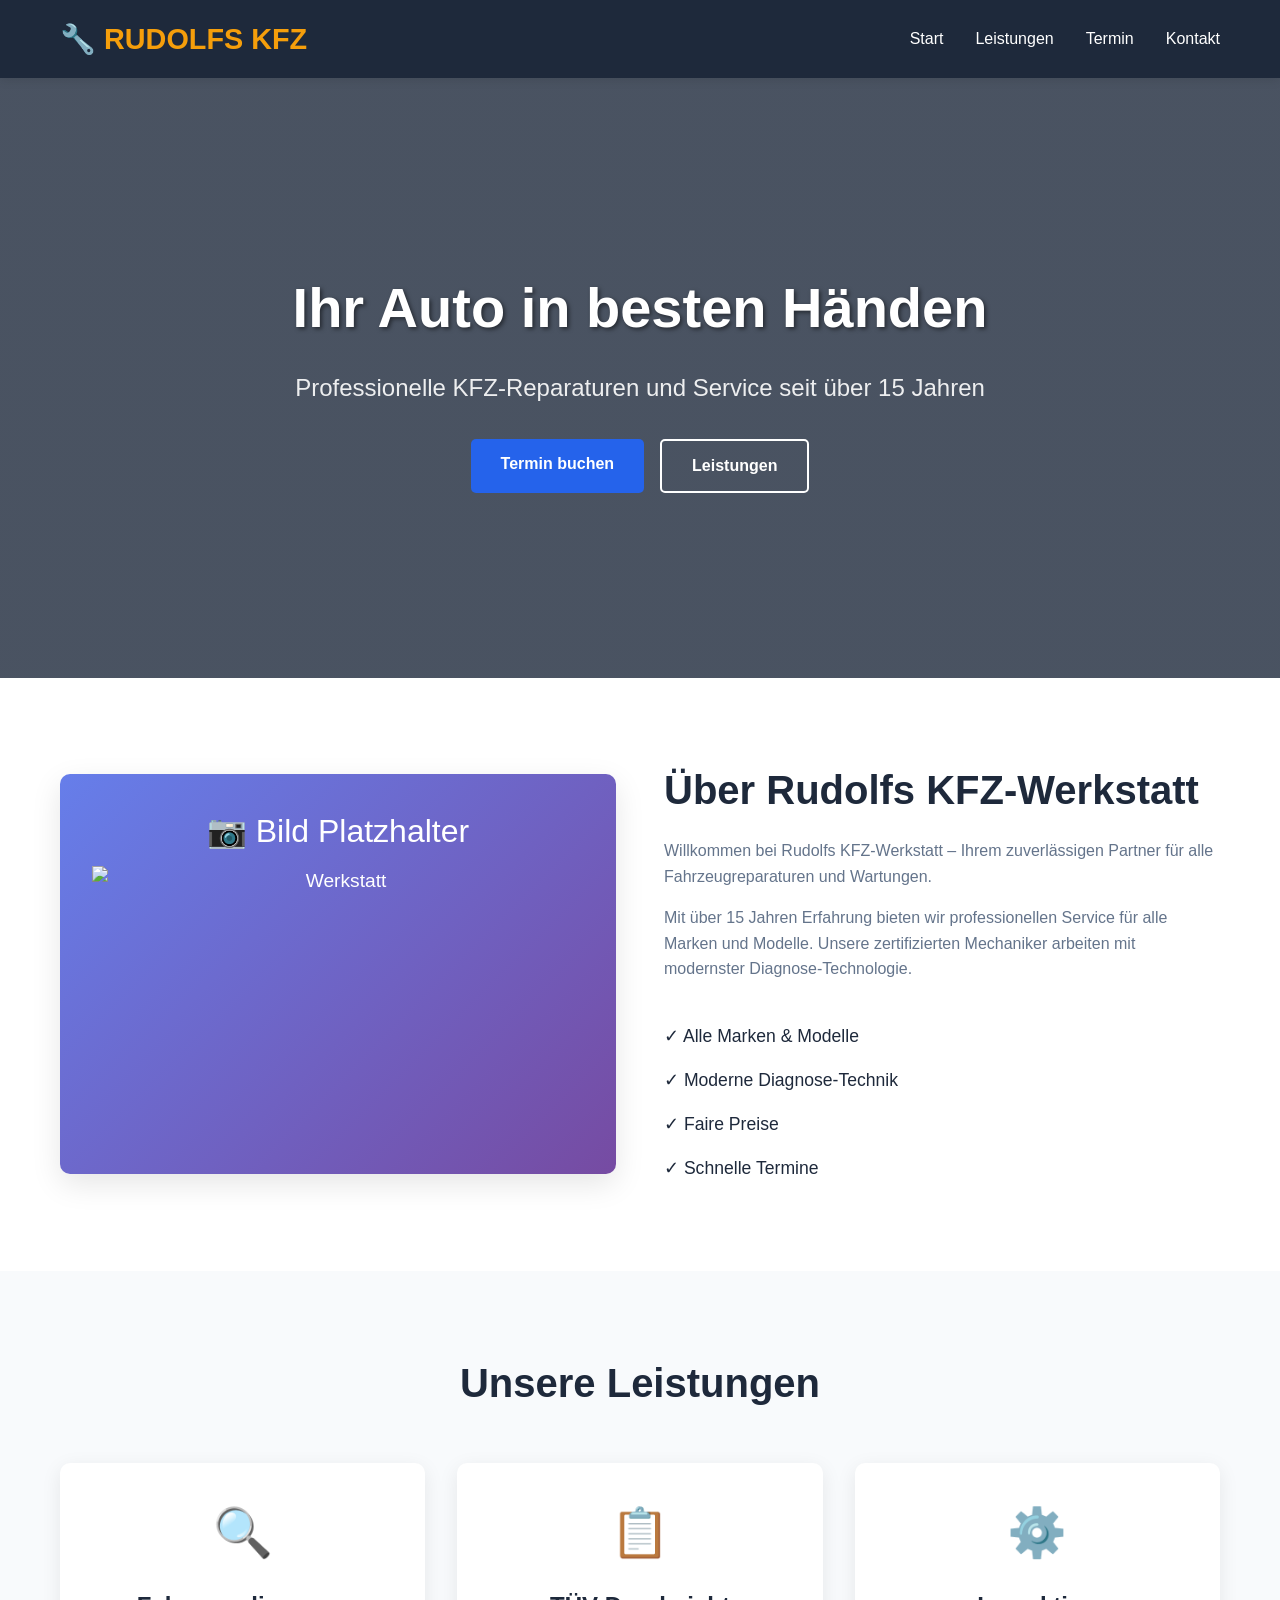
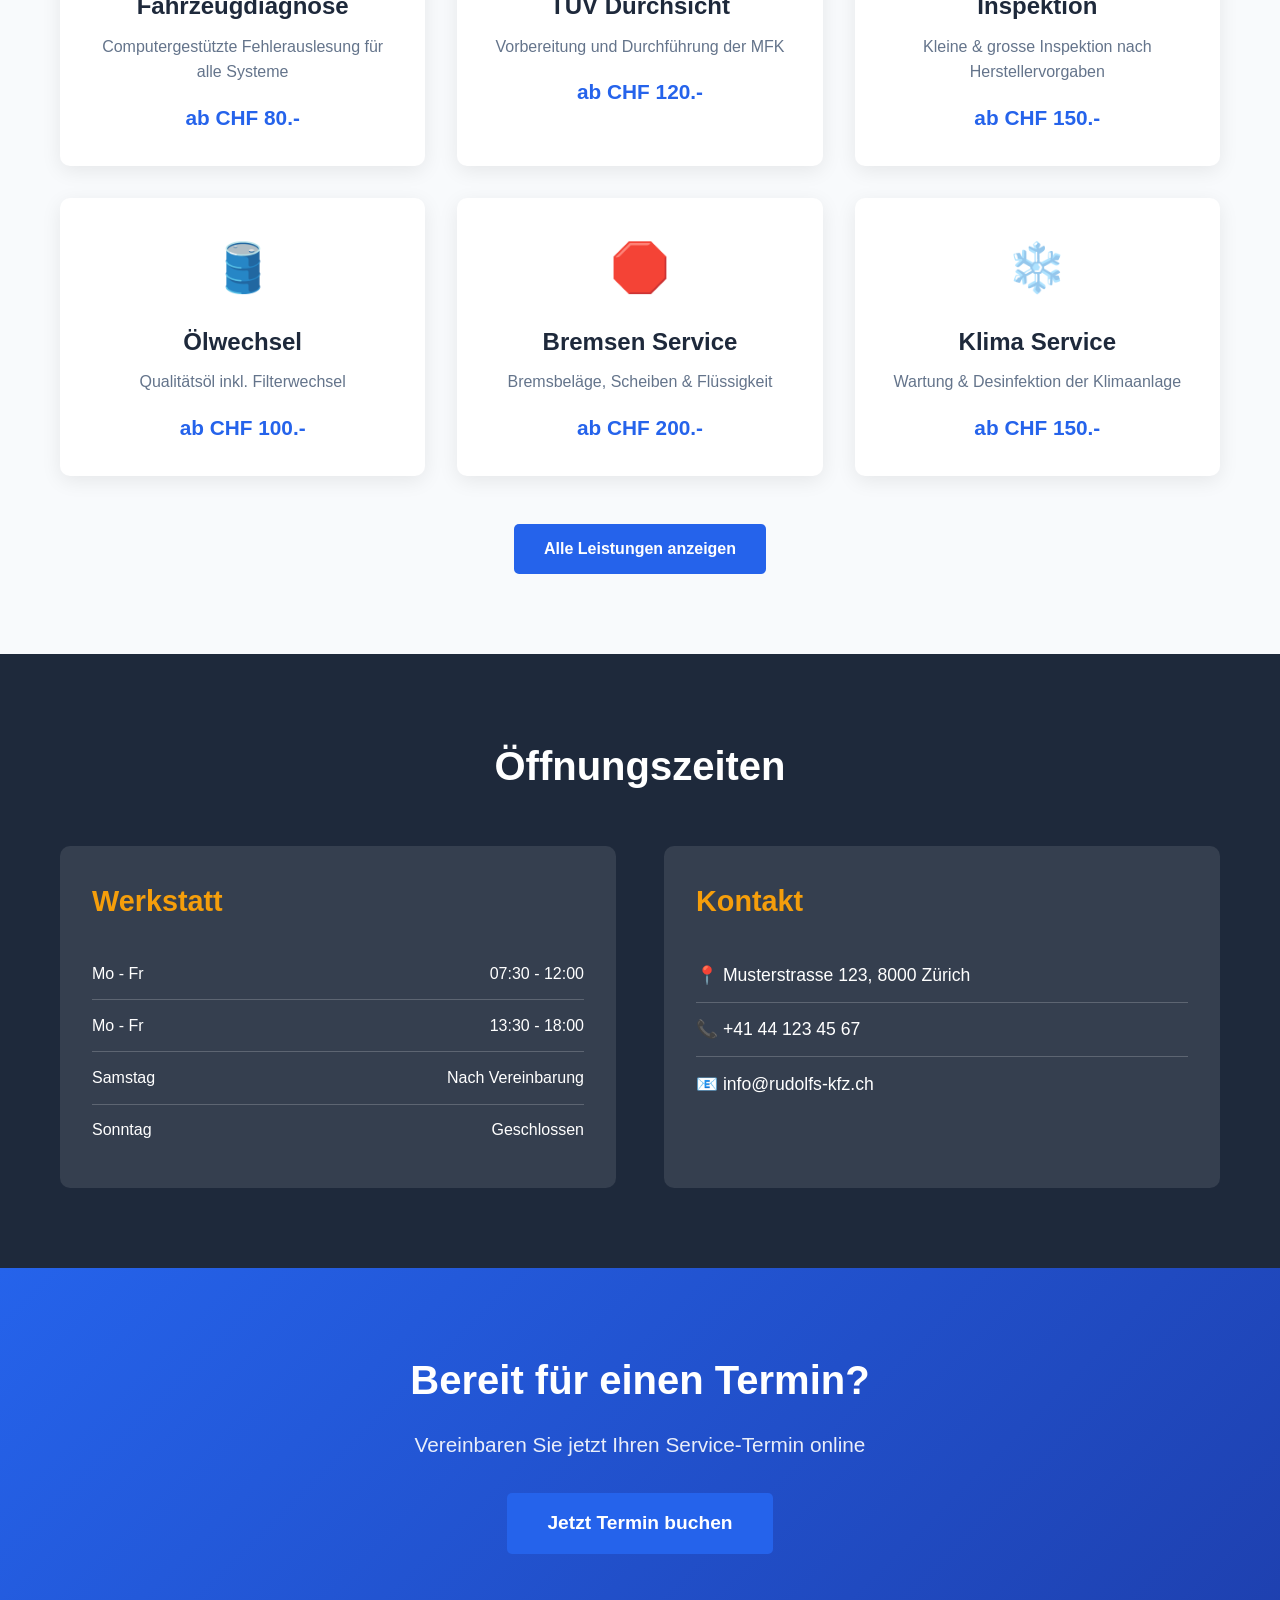
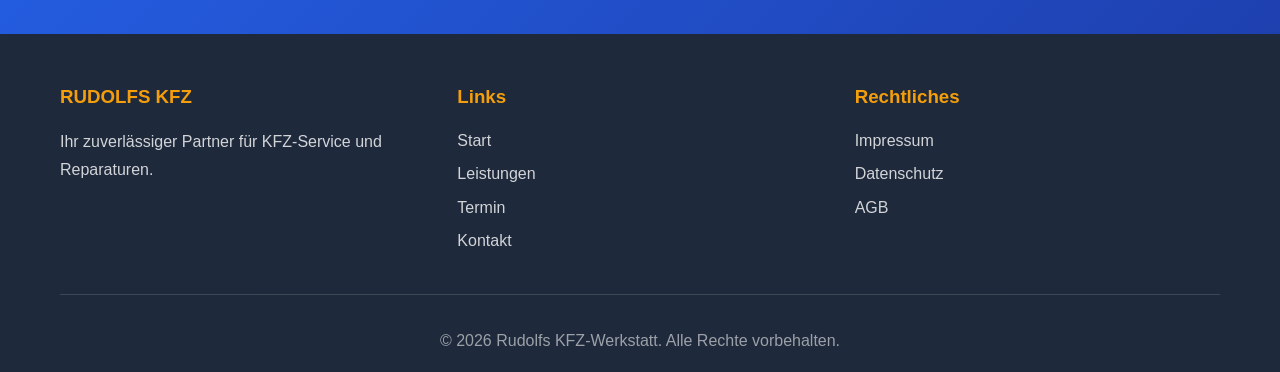
==== index.html @ c6a9ff49 "Rudolfs KFZ Website - Initial commit" ====
<!DOCTYPE html>
<html lang="de">
<head>
    <meta charset="UTF-8">
    <meta name="viewport" content="width=device-width, initial-scale=1.0">
    <title>Rudolfs KFZ-Werkstatt | Ihr Partner für Autoservice</title>
    <link rel="stylesheet" href="css/style.css">
    <link rel="stylesheet" href="css/responsive.css">
</head>
<body>
    <!-- Navigation -->
    <nav class="navbar">
        <div class="container">
            <div class="logo">
                <h1>🔧 RUDOLFS KFZ</h1>
            </div>
            <ul class="nav-links">
                <li><a href="index.html">Start</a></li>
                <li><a href="services.html">Leistungen</a></li>
                <li><a href="booking.html">Termin</a></li>
                <li><a href="contact.html">Kontakt</a></li>
            </ul>
            <div class="burger">
                <div class="line1"></div>
                <div class="line2"></div>
                <div class="line3"></div>
            </div>
        </div>
    </nav>

    <!-- Hero Section -->
    <section class="hero">
        <div class="hero-overlay"></div>
        <div class="container hero-content">
            <h1>Ihr Auto in besten Händen</h1>
            <p>Professionelle KFZ-Reparaturen und Service seit über 15 Jahren</p>
            <div class="hero-buttons">
                <a href="booking.html" class="btn btn-primary">Termin buchen</a>
                <a href="services.html" class="btn btn-secondary">Leistungen</a>
            </div>
        </div>
    </section>

    <!-- Über Uns -->
    <section class="about">
        <div class="container">
            <div class="about-grid">
                <div class="about-image">
                    <img src="images/werkstatt-placeholder.jpg" alt="Werkstatt" class="placeholder-img">
                </div>
                <div class="about-text">
                    <h2>Über Rudolfs KFZ-Werkstatt</h2>
                    <p>Willkommen bei Rudolfs KFZ-Werkstatt – Ihrem zuverlässigen Partner für alle Fahrzeugreparaturen und Wartungen.</p>
                    <p>Mit über 15 Jahren Erfahrung bieten wir professionellen Service für alle Marken und Modelle. Unsere zertifizierten Mechaniker arbeiten mit modernster Diagnose-Technologie.</p>
                    <ul class="features">
                        <li>✓ Alle Marken & Modelle</li>
                        <li>✓ Moderne Diagnose-Technik</li>
                        <li>✓ Faire Preise</li>
                        <li>✓ Schnelle Termine</li>
                    </ul>
                </div>
            </div>
        </div>
    </section>

    <!-- Leistungen -->
    <section class="services-preview">
        <div class="container">
            <h2>Unsere Leistungen</h2>
            <div class="services-grid">
                <div class="service-card">
                    <div class="service-icon">🔍</div>
                    <h3>Fahrzeugdiagnose</h3>
                    <p>Computergestützte Fehlerauslesung für alle Systeme</p>
                    <span class="price">ab CHF 80.-</span>
                </div>
                <div class="service-card">
                    <div class="service-icon">📋</div>
                    <h3>TÜV Durchsicht</h3>
                    <p>Vorbereitung und Durchführung der MFK</p>
                    <span class="price">ab CHF 120.-</span>
                </div>
                <div class="service-card">
                    <div class="service-icon">⚙️</div>
                    <h3>Inspektion</h3>
                    <p>Kleine & grosse Inspektion nach Herstellervorgaben</p>
                    <span class="price">ab CHF 150.-</span>
                </div>
                <div class="service-card">
                    <div class="service-icon">🛢️</div>
                    <h3>Ölwechsel</h3>
                    <p>Qualitätsöl inkl. Filterwechsel</p>
                    <span class="price">ab CHF 100.-</span>
                </div>
                <div class="service-card">
                    <div class="service-icon">🛑</div>
                    <h3>Bremsen Service</h3>
                    <p>Bremsbeläge, Scheiben & Flüssigkeit</p>
                    <span class="price">ab CHF 200.-</span>
                </div>
                <div class="service-card">
                    <div class="service-icon">❄️</div>
                    <h3>Klima Service</h3>
                    <p>Wartung & Desinfektion der Klimaanlage</p>
                    <span class="price">ab CHF 150.-</span>
                </div>
            </div>
            <div class="services-cta">
                <a href="services.html" class="btn btn-primary">Alle Leistungen anzeigen</a>
            </div>
        </div>
    </section>

    <!-- Öffnungszeiten -->
    <section class="opening-hours">
        <div class="container">
            <h2>Öffnungszeiten</h2>
            <div class="hours-grid">
                <div class="hours-card">
                    <h3>Werkstatt</h3>
                    <ul>
                        <li><span>Mo - Fr</span><span>07:30 - 12:00</span></li>
                        <li><span>Mo - Fr</span><span>13:30 - 18:00</span></li>
                        <li><span>Samstag</span><span>Nach Vereinbarung</span></li>
                        <li><span>Sonntag</span><span>Geschlossen</span></li>
                    </ul>
                </div>
                <div class="hours-card">
                    <h3>Kontakt</h3>
                    <ul class="contact-info">
                        <li>📍 Musterstrasse 123, 8000 Zürich</li>
                        <li>📞 +41 44 123 45 67</li>
                        <li>📧 info@rudolfs-kfz.ch</li>
                    </ul>
                </div>
            </div>
        </div>
    </section>

    <!-- CTA Section -->
    <section class="cta">
        <div class="container">
            <h2>Bereit für einen Termin?</h2>
            <p>Vereinbaren Sie jetzt Ihren Service-Termin online</p>
            <a href="booking.html" class="btn btn-primary btn-large">Jetzt Termin buchen</a>
        </div>
    </section>

    <!-- Footer -->
    <footer class="footer">
        <div class="container">
            <div class="footer-grid">
                <div class="footer-col">
                    <h3>RUDOLFS KFZ</h3>
                    <p>Ihr zuverlässiger Partner für KFZ-Service und Reparaturen.</p>
                </div>
                <div class="footer-col">
                    <h3>Links</h3>
                    <ul>
                        <li><a href="index.html">Start</a></li>
                        <li><a href="services.html">Leistungen</a></li>
                        <li><a href="booking.html">Termin</a></li>
                        <li><a href="contact.html">Kontakt</a></li>
                    </ul>
                </div>
                <div class="footer-col">
                    <h3>Rechtliches</h3>
                    <ul>
                        <li><a href="#">Impressum</a></li>
                        <li><a href="#">Datenschutz</a></li>
                        <li><a href="#">AGB</a></li>
                    </ul>
                </div>
            </div>
            <div class="footer-bottom">
                <p>&copy; 2026 Rudolfs KFZ-Werkstatt. Alle Rechte vorbehalten.</p>
            </div>
        </div>
    </footer>

    <script src="js/main.js"></script>
</body>
</html>
---- css/style.css ----
/* ===== GLOBAL STYLES ===== */
* {
    margin: 0;
    padding: 0;
    box-sizing: border-box;
}

:root {
    --primary-color: #2563eb;
    --primary-dark: #1e40af;
    --secondary-color: #64748b;
    --dark-color: #1e293b;
    --light-color: #f8fafc;
    --accent-color: #f59e0b;
    --success-color: #10b981;
    --text-color: #334155;
    --border-color: #e2e8f0;
}

body {
    font-family: 'Segoe UI', Tahoma, Geneva, Verdana, sans-serif;
    line-height: 1.6;
    color: var(--text-color);
    background-color: var(--light-color);
}

.container {
    max-width: 1200px;
    margin: 0 auto;
    padding: 0 20px;
}

/* ===== NAVIGATION ===== */
.navbar {
    background: var(--dark-color);
    color: white;
    padding: 1rem 0;
    position: sticky;
    top: 0;
    z-index: 1000;
    box-shadow: 0 2px 10px rgba(0,0,0,0.1);
}

.navbar .container {
    display: flex;
    justify-content: space-between;
    align-items: center;
}

.logo h1 {
    font-size: 1.8rem;
    color: var(--accent-color);
}

.nav-links {
    display: flex;
    list-style: none;
    gap: 2rem;
}

.nav-links a {
    color: white;
    text-decoration: none;
    font-weight: 500;
    transition: color 0.3s;
}

.nav-links a:hover {
    color: var(--accent-color);
}

.burger {
    display: none;
    cursor: pointer;
}

.burger div {
    width: 25px;
    height: 3px;
    background: white;
    margin: 5px;
    transition: all 0.3s;
}

/* ===== HERO SECTION ===== */
.hero {
    background: linear-gradient(rgba(30, 41, 59, 0.8), rgba(30, 41, 59, 0.8)), 
                url('../images/hero-placeholder.jpg') center/cover;
    height: 600px;
    display: flex;
    align-items: center;
    text-align: center;
    color: white;
    position: relative;
}

.hero-content {
    width: 100%;
}

.hero h1 {
    font-size: 3.5rem;
    margin-bottom: 1rem;
    text-shadow: 2px 2px 4px rgba(0,0,0,0.5);
}

.hero p {
    font-size: 1.5rem;
    margin-bottom: 2rem;
    opacity: 0.9;
}

.hero-buttons {
    display: flex;
    gap: 1rem;
    justify-content: center;
    flex-wrap: wrap;
}

/* ===== BUTTONS ===== */
.btn {
    display: inline-block;
    padding: 12px 30px;
    border-radius: 5px;
    text-decoration: none;
    font-weight: 600;
    transition: all 0.3s;
    border: none;
    cursor: pointer;
    font-size: 1rem;
}

.btn-primary {
    background: var(--primary-color);
    color: white;
}

.btn-primary:hover {
    background: var(--primary-dark);
    transform: translateY(-2px);
    box-shadow: 0 4px 15px rgba(37, 99, 235, 0.3);
}

.btn-secondary {
    background: transparent;
    color: white;
    border: 2px solid white;
}

.btn-secondary:hover {
    background: white;
    color: var(--dark-color);
}

.btn-large {
    padding: 15px 40px;
    font-size: 1.2rem;
}

/* ===== ABOUT SECTION ===== */
.about {
    padding: 5rem 0;
    background: white;
}

.about-grid {
    display: grid;
    grid-template-columns: 1fr 1fr;
    gap: 3rem;
    align-items: center;
}

.about-image img {
    width: 100%;
    border-radius: 10px;
    box-shadow: 0 10px 30px rgba(0,0,0,0.1);
}

.placeholder-img {
    background: linear-gradient(135deg, #667eea 0%, #764ba2 100%);
    min-height: 400px;
    display: flex;
    align-items: center;
    justify-content: center;
    color: white;
    font-size: 1.2rem;
}

.about h2 {
    font-size: 2.5rem;
    color: var(--dark-color);
    margin-bottom: 1rem;
}

.about p {
    margin-bottom: 1rem;
    color: var(--secondary-color);
}

.features {
    list-style: none;
    margin-top: 2rem;
}

.features li {
    padding: 0.5rem 0;
    font-size: 1.1rem;
    color: var(--dark-color);
}

/* ===== SERVICES PREVIEW ===== */
.services-preview {
    padding: 5rem 0;
    background: var(--light-color);
}

.services-preview h2 {
    text-align: center;
    font-size: 2.5rem;
    color: var(--dark-color);
    margin-bottom: 3rem;
}

.services-grid {
    display: grid;
    grid-template-columns: repeat(auto-fit, minmax(300px, 1fr));
    gap: 2rem;
    margin-bottom: 3rem;
}

.service-card {
    background: white;
    padding: 2rem;
    border-radius: 10px;
    box-shadow: 0 5px 20px rgba(0,0,0,0.08);
    text-align: center;
    transition: transform 0.3s, box-shadow 0.3s;
}

.service-card:hover {
    transform: translateY(-10px);
    box-shadow: 0 15px 40px rgba(0,0,0,0.15);
}

.service-icon {
    font-size: 3rem;
    margin-bottom: 1rem;
}

.service-card h3 {
    font-size: 1.5rem;
    color: var(--dark-color);
    margin-bottom: 0.5rem;
}

.service-card p {
    color: var(--secondary-color);
    margin-bottom: 1rem;
}

.price {
    display: block;
    font-size: 1.3rem;
    color: var(--primary-color);
    font-weight: 700;
}

.services-cta {
    text-align: center;
}

/* ===== OPENING HOURS ===== */
.opening-hours {
    padding: 5rem 0;
    background: var(--dark-color);
    color: white;
}

.opening-hours h2 {
    text-align: center;
    font-size: 2.5rem;
    margin-bottom: 3rem;
}

.hours-grid {
    display: grid;
    grid-template-columns: 1fr 1fr;
    gap: 3rem;
}

.hours-card {
    background: rgba(255,255,255,0.1);
    padding: 2rem;
    border-radius: 10px;
}

.hours-card h3 {
    font-size: 1.8rem;
    margin-bottom: 1.5rem;
    color: var(--accent-color);
}

.hours-card ul {
    list-style: none;
}

.hours-card li {
    display: flex;
    justify-content: space-between;
    padding: 0.8rem 0;
    border-bottom: 1px solid rgba(255,255,255,0.2);
}

.hours-card li:last-child {
    border-bottom: none;
}

.contact-info {
    list-style: none;
}

.contact-info li {
    padding: 0.8rem 0;
    font-size: 1.1rem;
}

/* ===== CTA SECTION ===== */
.cta {
    padding: 5rem 0;
    background: linear-gradient(135deg, var(--primary-color), var(--primary-dark));
    text-align: center;
    color: white;
}

.cta h2 {
    font-size: 2.5rem;
    margin-bottom: 1rem;
}

.cta p {
    font-size: 1.3rem;
    margin-bottom: 2rem;
    opacity: 0.9;
}

/* ===== FOOTER ===== */
.footer {
    background: var(--dark-color);
    color: white;
    padding: 3rem 0 1rem;
}

.footer-grid {
    display: grid;
    grid-template-columns: repeat(auto-fit, minmax(250px, 1fr));
    gap: 2rem;
    margin-bottom: 2rem;
}

.footer h3 {
    color: var(--accent-color);
    margin-bottom: 1rem;
}

.footer p {
    opacity: 0.8;
    line-height: 1.8;
}

.footer ul {
    list-style: none;
}

.footer ul li {
    margin-bottom: 0.5rem;
}

.footer ul li a {
    color: white;
    text-decoration: none;
    opacity: 0.8;
    transition: opacity 0.3s;
}

.footer ul li a:hover {
    opacity: 1;
}

.footer-bottom {
    text-align: center;
    padding-top: 2rem;
    border-top: 1px solid rgba(255,255,255,0.2);
    opacity: 0.7;
}

/* ===== PLACEHOLDER IMAGES ===== */
.placeholder-img {
    background: linear-gradient(135deg, #667eea 0%, #764ba2 100%);
    display: flex;
    align-items: center;
    justify-content: center;
    color: white;
    font-size: 1.2rem;
    text-align: center;
    padding: 2rem;
}

.placeholder-img::before {
    content: '📷 Bild Platzhalter';
    display: block;
    margin-bottom: 0.5rem;
    font-size: 2rem;
}
---- css/responsive.css ----
/* ===== MOBILE NAVIGATION ===== */
@media screen and (max-width: 768px) {
    .nav-links {
        position: absolute;
        right: 0px;
        height: 92vh;
        top: 8vh;
        background-color: var(--dark-color);
        display: flex;
        flex-direction: column;
        align-items: center;
        width: 50%;
        transform: translateX(100%);
        transition: transform 0.5s ease-in;
        padding-top: 2rem;
    }
    
    .nav-links li {
        opacity: 0;
    }
    
    .burger {
        display: block;
    }
    
    .nav-active {
        transform: translateX(0%);
    }
    
    @keyframes navLinkFade {
        from {
            opacity: 0;
            transform: translateX(50px);
        }
        to {
            opacity: 1;
            transform: translateX(0px);
        }
    }
    
    .hero h1 {
        font-size: 2.5rem;
    }
    
    .hero p {
        font-size: 1.2rem;
    }
    
    .about-grid {
        grid-template-columns: 1fr;
    }
    
    .hours-grid {
        grid-template-columns: 1fr;
    }
    
    .services-grid {
        grid-template-columns: 1fr;
    }
}

@media screen and (max-width: 480px) {
    .hero h1 {
        font-size: 2rem;
    }
    
    .hero-buttons {
        flex-direction: column;
        gap: 0.5rem;
    }
    
    .btn {
        width: 100%;
        text-align: center;
    }
}
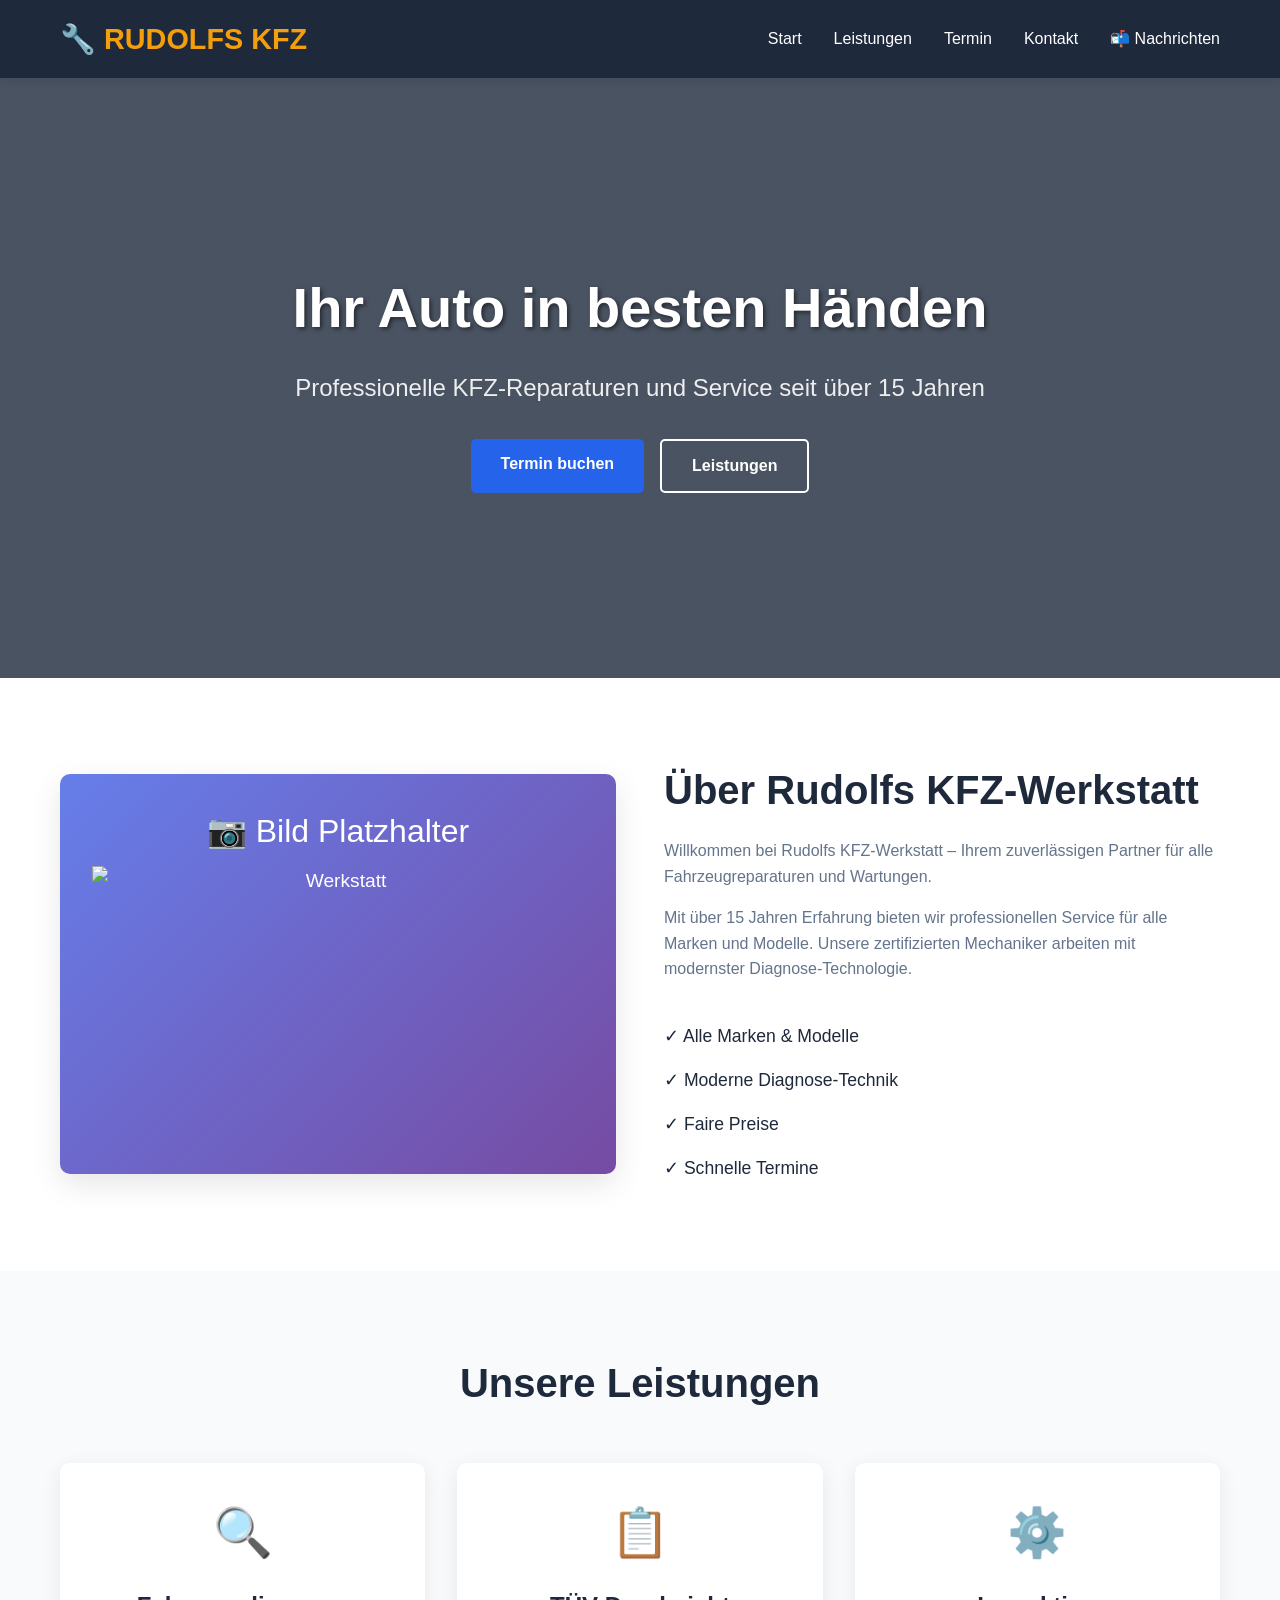
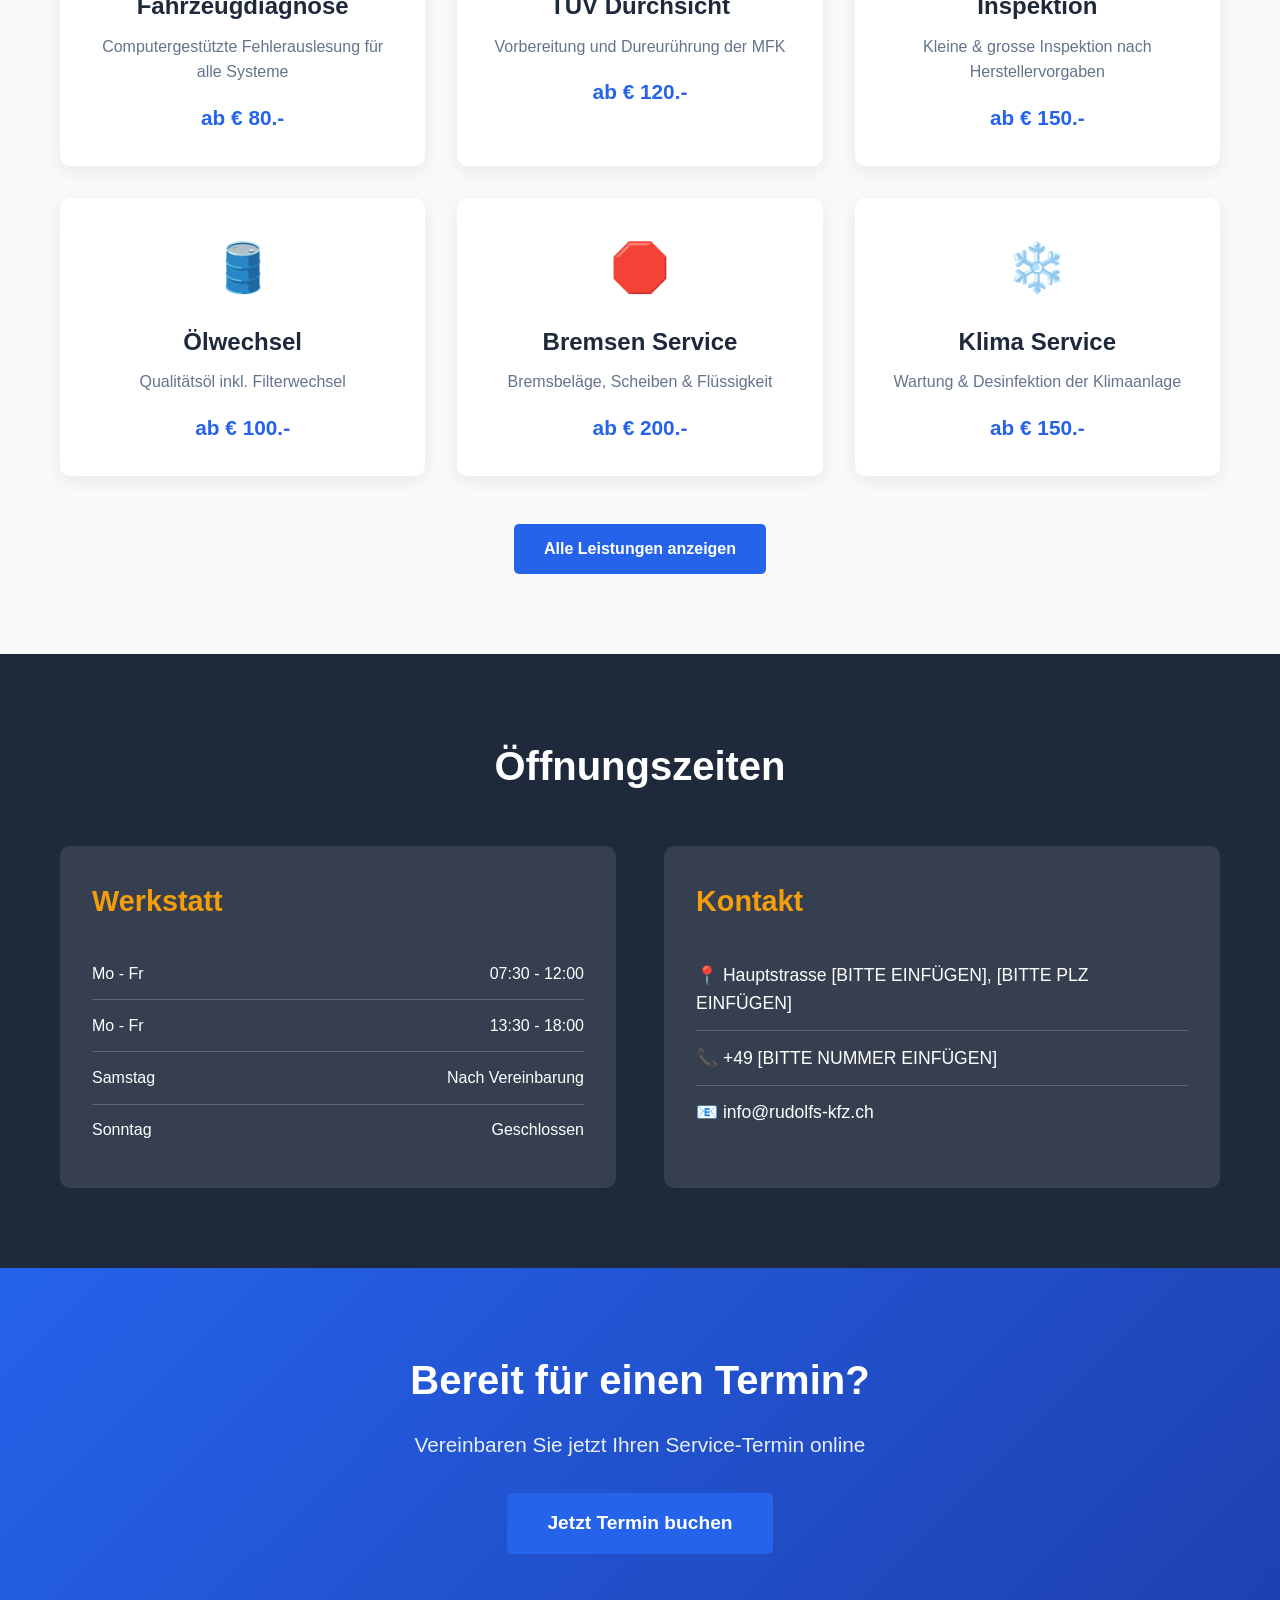
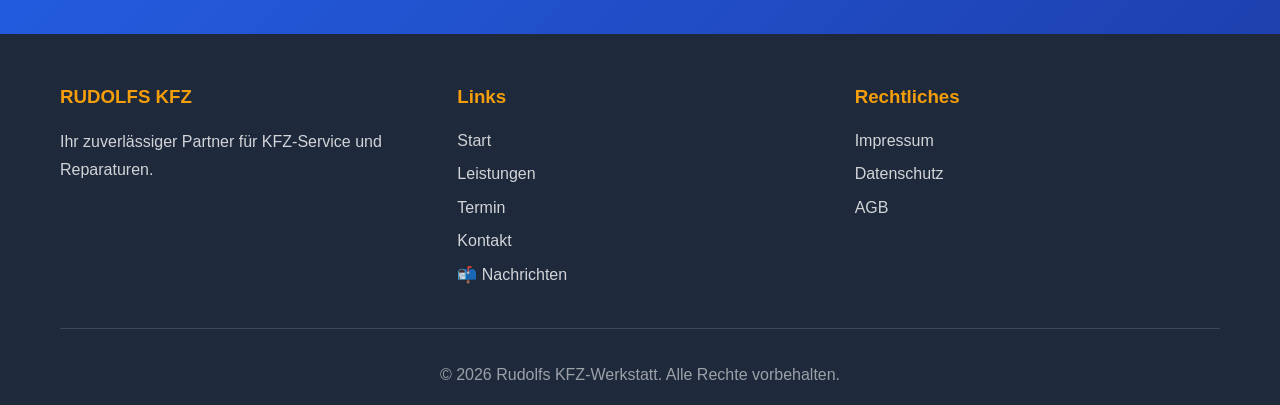
==== commit 4c2734f2: "Added message box, changed to EUR, added admin link" ====
--- a/index.html
+++ b/index.html
@@ -18,7 +18,8 @@
                 <li><a href="index.html">Start</a></li>
                 <li><a href="services.html">Leistungen</a></li>
                 <li><a href="booking.html">Termin</a></li>
-                <li><a href="contact.html">Kontakt</a></li>
+                <li><a href="contact.html">Kontakt</a>
+                <li><a href="messages.html">📬 Nachrichten</a></li>
             </ul>
             <div class="burger">
                 <div class="line1"></div>
@@ -72,37 +73,37 @@
                     <div class="service-icon">🔍</div>
                     <h3>Fahrzeugdiagnose</h3>
                     <p>Computergestützte Fehlerauslesung für alle Systeme</p>
-                    <span class="price">ab CHF 80.-</span>
+                    <span class="price">ab € 80.-</span>
                 </div>
                 <div class="service-card">
                     <div class="service-icon">📋</div>
                     <h3>TÜV Durchsicht</h3>
-                    <p>Vorbereitung und Durchführung der MFK</p>
-                    <span class="price">ab CHF 120.-</span>
+                    <p>Vorbereitung und Dureurührung der MFK</p>
+                    <span class="price">ab € 120.-</span>
                 </div>
                 <div class="service-card">
                     <div class="service-icon">⚙️</div>
                     <h3>Inspektion</h3>
                     <p>Kleine & grosse Inspektion nach Herstellervorgaben</p>
-                    <span class="price">ab CHF 150.-</span>
+                    <span class="price">ab € 150.-</span>
                 </div>
                 <div class="service-card">
                     <div class="service-icon">🛢️</div>
                     <h3>Ölwechsel</h3>
                     <p>Qualitätsöl inkl. Filterwechsel</p>
-                    <span class="price">ab CHF 100.-</span>
+                    <span class="price">ab € 100.-</span>
                 </div>
                 <div class="service-card">
                     <div class="service-icon">🛑</div>
                     <h3>Bremsen Service</h3>
                     <p>Bremsbeläge, Scheiben & Flüssigkeit</p>
-                    <span class="price">ab CHF 200.-</span>
+                    <span class="price">ab € 200.-</span>
                 </div>
                 <div class="service-card">
                     <div class="service-icon">❄️</div>
                     <h3>Klima Service</h3>
                     <p>Wartung & Desinfektion der Klimaanlage</p>
-                    <span class="price">ab CHF 150.-</span>
+                    <span class="price">ab € 150.-</span>
                 </div>
             </div>
             <div class="services-cta">
@@ -128,8 +129,8 @@
                 <div class="hours-card">
                     <h3>Kontakt</h3>
                     <ul class="contact-info">
-                        <li>📍 Musterstrasse 123, 8000 Zürich</li>
-                        <li>📞 +41 44 123 45 67</li>
+                        <li>📍 Hauptstrasse [BITTE EINFÜGEN], [BITTE PLZ EINFÜGEN]</li>
+                        <li>📞 +49 [BITTE NUMMER EINFÜGEN]</li>
                         <li>📧 info@rudolfs-kfz.ch</li>
                     </ul>
                 </div>
@@ -160,7 +161,8 @@
                         <li><a href="index.html">Start</a></li>
                         <li><a href="services.html">Leistungen</a></li>
                         <li><a href="booking.html">Termin</a></li>
-                        <li><a href="contact.html">Kontakt</a></li>
+                        <li><a href="contact.html">Kontakt</a>
+                <li><a href="messages.html">📬 Nachrichten</a></li>
                     </ul>
                 </div>
                 <div class="footer-col">
